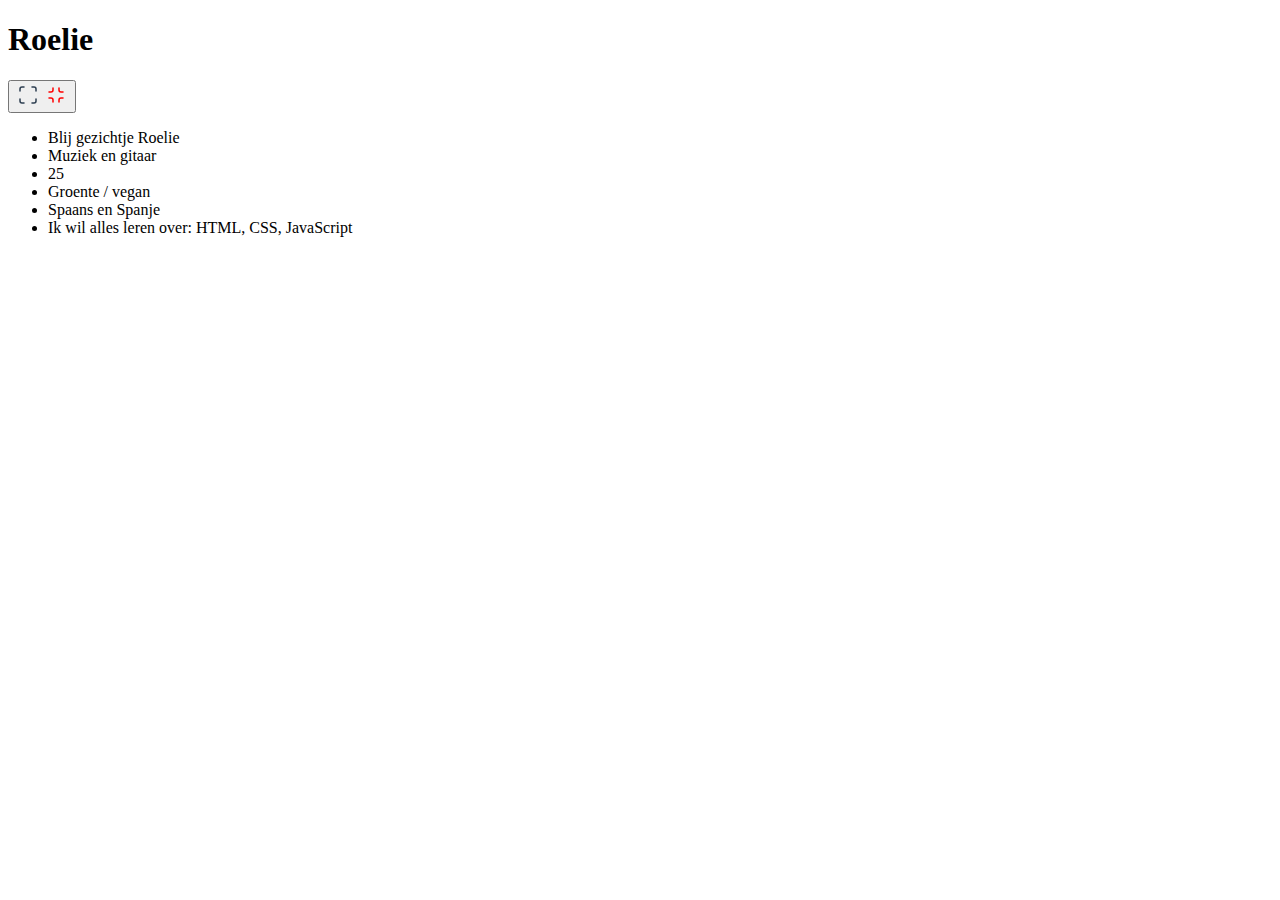
==== index.html @ 7c5d17d0 "aanpassingen gedaan" ====
<!DOCTYPE html>
<html lang="en">
<head>
  <meta charset="UTF-8">
  <meta name="viewport" content="width=device-width, initial-scale=1.0">
  <title>FDND Visitekaartje</title>
  <link rel="stylesheet" href="./styles/style.css">
</head>
<body>

<article>
  <header>
    <h1>Roelie</h1>
    <button>
      <svg xmlns="http://www.w3.org/2000/svg" width="24" height="24" viewBox="0 0 24 24" stroke-width="1.5" stroke="#2c3e50" fill="none" stroke-linecap="round" stroke-linejoin="round">
        <path stroke="none" d="M0 0h24v24H0z" fill="none"/>
        <path d="M4 8v-2a2 2 0 0 1 2 -2h2" />
        <path d="M4 16v2a2 2 0 0 0 2 2h2" />
        <path d="M16 4h2a2 2 0 0 1 2 2v2" />
        <path d="M16 20h2a2 2 0 0 0 2 -2v-2" />
      </svg>

      <svg xmlns="http://www.w3.org/2000/svg" width="24" height="24" viewBox="0 0 24 24" stroke-width="1.5" stroke="red" fill="none" stroke-linecap="round" stroke-linejoin="round">
        <path stroke="none" d="M0 0h24v24H0z" fill="none"/>
        <path d="M15 19v-2a2 2 0 0 1 2 -2h2" />
        <path d="M15 5v2a2 2 0 0 0 2 2h2" />
        <path d="M5 15h2a2 2 0 0 1 2 2v2" />
        <path d="M5 9h2a2 2 0 0 0 2 -2v-2" />
      </svg>
    </button>

  </header>
  
  

  <ul>
    <li>Blij gezichtje Roelie</li>
    <li>Muziek en gitaar</li>
    <li>25</li>
    <li>Groente / vegan</li>
    <li>Spaans en Spanje</li>
    <li>Ik wil alles leren over: HTML, CSS, JavaScript</li>
  </ul>
  
  
</article>

  <script src="./scripts/script.js"></script>
</body>
</html>
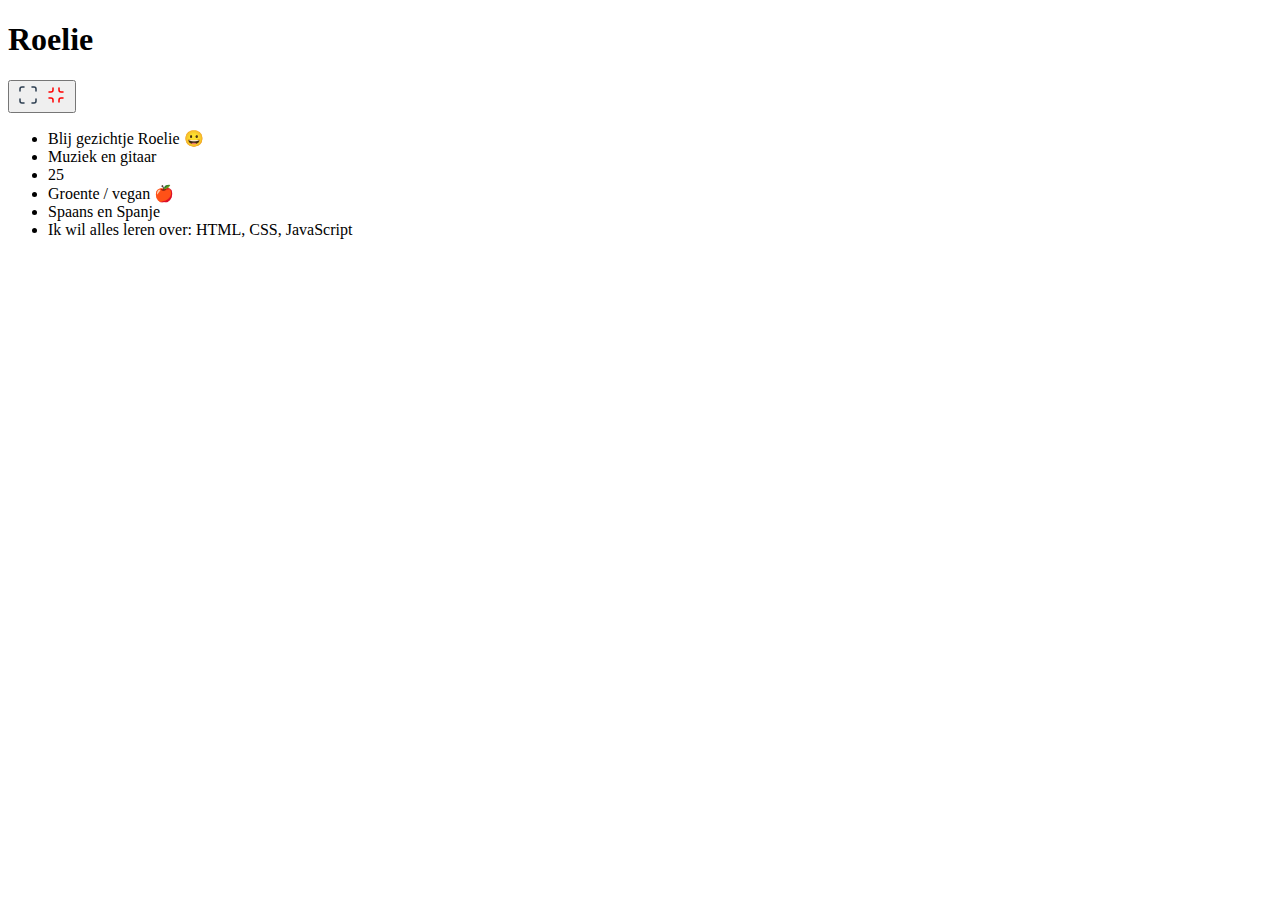
==== commit d16eb83e: "Update index.html" ====
--- a/index.html
+++ b/index.html
@@ -34,10 +34,10 @@
   
 
   <ul>
-    <li>Blij gezichtje Roelie</li>
+    <li>Blij gezichtje Roelie 😀</li>
     <li>Muziek en gitaar</li>
     <li>25</li>
-    <li>Groente / vegan</li>
+    <li>Groente / vegan 🍎 </li>
     <li>Spaans en Spanje</li>
     <li>Ik wil alles leren over: HTML, CSS, JavaScript</li>
   </ul>
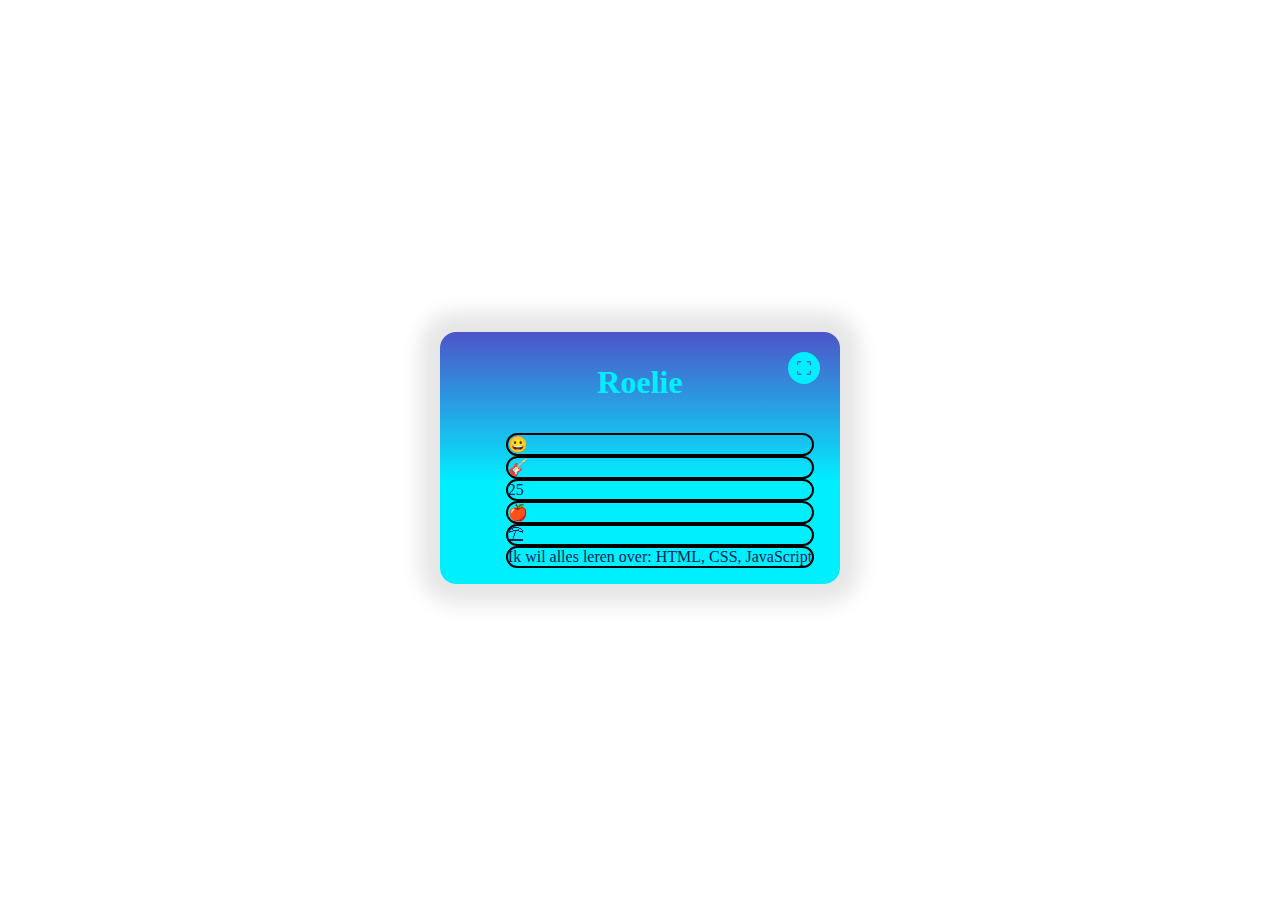
==== commit 8abca1d7: "Update index.html" ====
--- a/index.html
+++ b/index.html
@@ -34,11 +34,11 @@
   
 
   <ul>
-    <li>Blij gezichtje Roelie 😀</li>
-    <li>Muziek en gitaar</li>
+    <li>😀</li>
+    <li>🎸</li>
     <li>25</li>
-    <li>Groente / vegan 🍎 </li>
-    <li>Spaans en Spanje</li>
+    <li>🍎</li>
+    <li>⛱ </li>
     <li>Ik wil alles leren over: HTML, CSS, JavaScript</li>
   </ul>
   
--- a/styles/style.css
+++ b/styles/style.css
@@ -0,0 +1,173 @@
+* {
+  box-sizing:border-box;
+}
+
+html {
+  height:100vh;
+}
+
+body {
+  height:100vh;
+  font-family: open sans;
+  display:flex;
+  justify-content:center;
+  align-items:center;
+  color:#10214e;
+}
+
+article {
+  width:50vw;
+  max-width: 25em;
+  min-width:20em;
+  display:flex;
+  flex-direction:column;
+  align-items:center;
+  justify-content:flex-end;
+  background: rgb(0,239,255);
+  background: linear-gradient(0deg, rgba(0,239,255,1) 40%, #4e54c8 100%);
+  box-shadow:0 0 20px 20px rgba(0,0,0,.1);
+  border-radius:1rem;
+  position: relative;
+  transition:.25s;
+}
+
+header {
+  display:flex;
+  flex-direction:column;
+  justify-content:center;
+  align-items:center;
+  justify-content:flex-end;
+  
+}
+
+h1 {
+  margin:2rem 0 1rem;
+  color: rgba(0,239,255,1);
+}
+
+li {
+  border: 2px solid black;
+  border-radius: 50px;
+  list-style-type: none;
+}
+
+button {
+  border:none;
+  position: absolute;
+  right:1rem;
+  top:1rem;
+  width:2.5rem;
+  height:2.5rem;
+  transform: scale(.8);
+  background: rgba(0,239,255,1);
+  border-radius:50%;
+  padding:.25rem;
+  transition:.25s;
+}
+button:focus {
+  outline:none;
+  background:#202592;
+}
+button:focus svg {
+  stroke: rgba(0,239,255,1);
+}
+
+svg {
+  stroke: #4e54c8;
+  position: absolute;
+  top:calc(1.25rem - 12px);
+  left:calc(1.25rem - 12px);
+  transition-delay: .25s;
+}
+button svg:nth-of-type(2) {
+  opacity:0;
+  transition-delay: 0ms;
+}
+
+img {
+  width:10em;
+  border-radius:10em;
+  border:5px solid #fff;
+  box-shadow:0 0 2px 2px rgba(0,0,0,.2);
+  position:relative;
+  top:2rem;
+  transition:.25s .15s;
+}
+
+dl {
+  width:100%;
+  background: rgb(255,255,255);
+  
+  display:grid;
+  grid-template-columns: 1fr 1fr 1fr;
+  grid-template-areas:
+    "html-dd css-dd js-dd"
+    "html-dt css-dt js-dt"
+    ;
+  justify-items:center;
+  align-items:start;
+  padding:5rem 0 3rem;
+  margin-top: -3rem;
+  margin-bottom: 0;
+  text-align: center;
+}
+
+dt{
+  font-weight: bold;
+  border-top: 1px solid rgba(0,0,0,0.3);
+  padding-top: .25rem;
+  margin-top: .25rem;
+}
+dt:nth-of-type(1){ grid-area: html-dt; }
+dt:nth-of-type(2){ grid-area: css-dt; transform: translateY(1rem);}
+dt:nth-of-type(3){ grid-area: js-dt; }
+
+dd {
+  margin:0;
+  padding-left:.3rem;
+  transition:.25s .3s;
+}
+dd:nth-of-type(2){  
+  transform: translateY(1rem);
+}
+
+p { 
+  margin:0
+}
+
+article > p {
+  padding:3rem 2rem;
+  margin-top: 0;
+  background:rgba(255,255,255, 0.5);
+  text-align:center;
+  border-radius: 0 0 1rem 1rem;
+  width:100%;
+}
+
+/* expand content */
+body.expand {
+  font-size:1.15em;
+}
+
+body.expand article {
+  width:60vw;
+  max-width: 60vw;
+}
+
+body.expand button svg:first-of-type {
+  opacity:0;
+  transition-delay: 0ms;
+}
+
+body.expand button svg:nth-of-type(2) {
+  opacity:1;
+  transition-delay:.25s;
+}
+
+body.expand dd {
+  font-size: 1.75em;
+}
+
+body.expand img {
+  width:15em;
+}
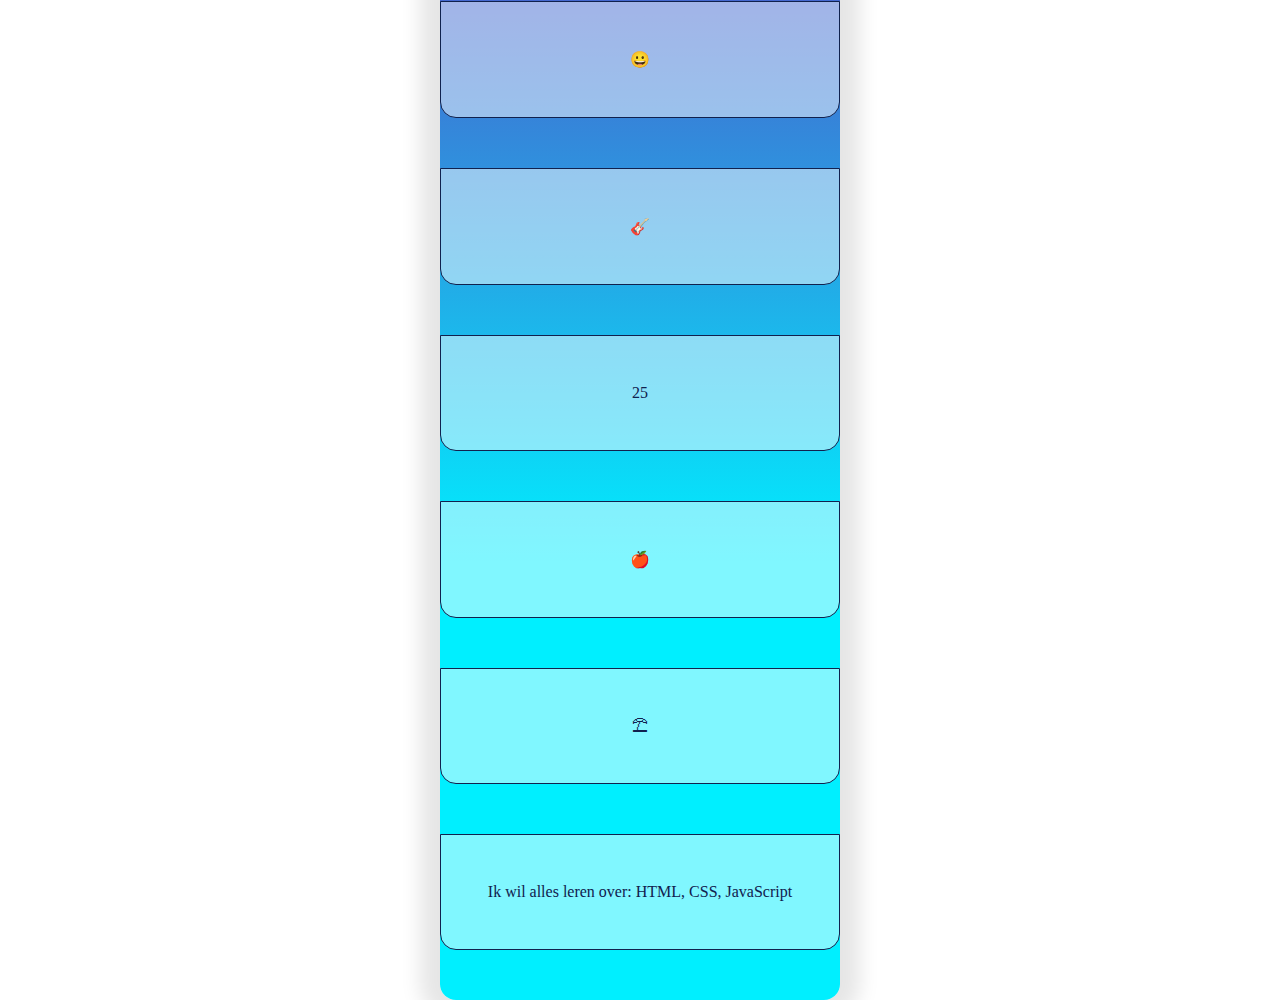
==== commit 6ee82a79: "Update index.html" ====
--- a/index.html
+++ b/index.html
@@ -33,14 +33,13 @@
   
   
 
-  <ul>
-    <li>😀</li>
-    <li>🎸</li>
-    <li>25</li>
-    <li>🍎</li>
-    <li>⛱ </li>
-    <li>Ik wil alles leren over: HTML, CSS, JavaScript</li>
-  </ul>
+  <p>😀</p>
+  <p>🎸</p>
+  <p>25</p>
+  <p>🍎</p>
+  <p>⛱</p> 
+  <p>Ik wil alles leren over: HTML, CSS, JavaScript</p>
+ 
   
   
 </article>
--- a/styles/style.css
+++ b/styles/style.css
@@ -49,6 +49,7 @@
   border: 2px solid black;
   border-radius: 50px;
   list-style-type: none;
+  margin:50px;
 }
 
 button {
@@ -132,7 +133,9 @@
 }
 
 p { 
-  margin:0
+  margin:50px;
+  border: solid 1px;
+  border-radius: 5px;
 }
 
 article > p {
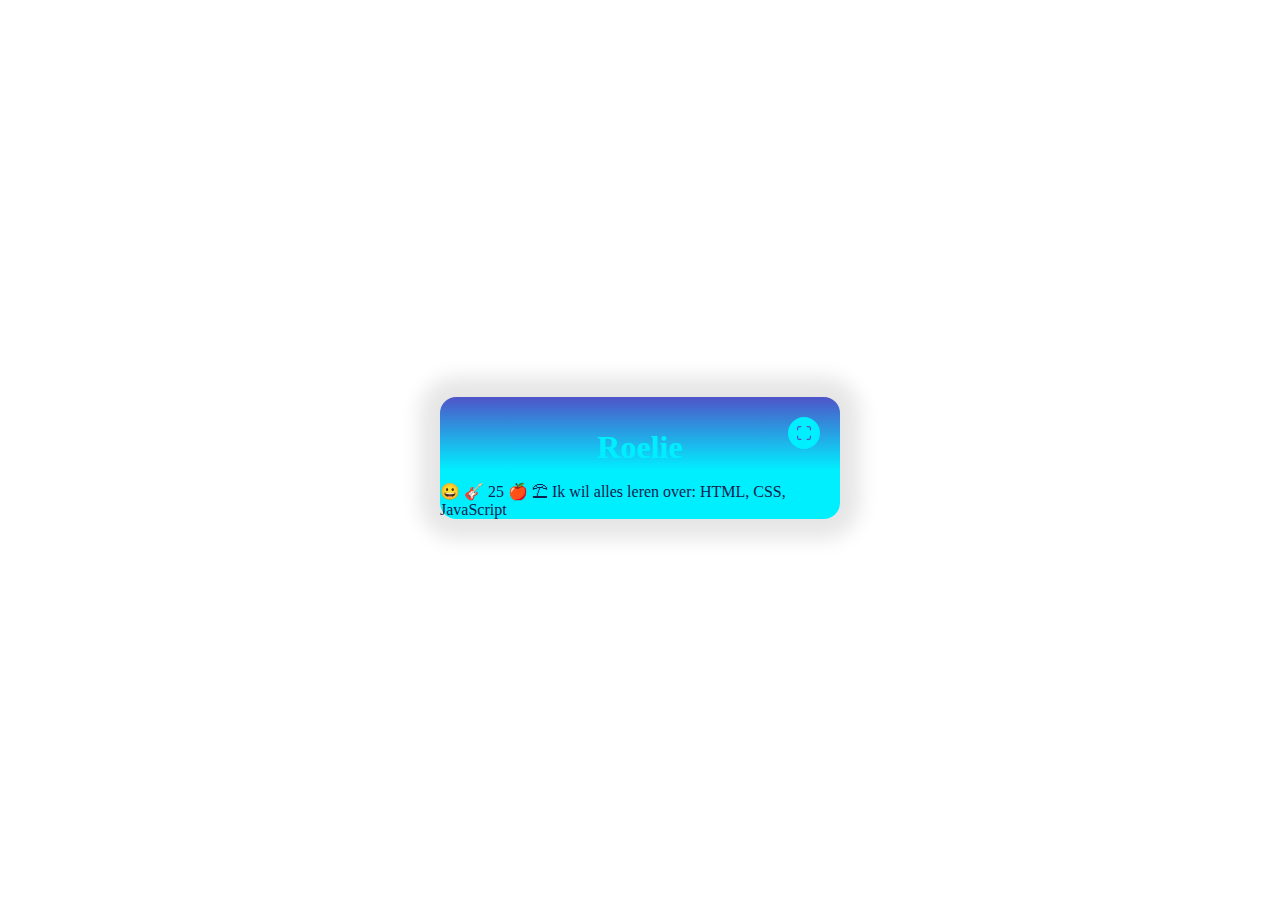
==== commit 9b5bd2bd: "wijzigingen" ====
--- a/index.html
+++ b/index.html
@@ -33,12 +33,12 @@
   
   
 
-  <p>😀</p>
-  <p>🎸</p>
-  <p>25</p>
-  <p>🍎</p>
-  <p>⛱</p> 
-  <p>Ik wil alles leren over: HTML, CSS, JavaScript</p>
+😀
+🎸
+25
+🍎
+⛱
+Ik wil alles leren over: HTML, CSS, JavaScript
  
   
   
--- a/styles/style.css
+++ b/styles/style.css
@@ -132,11 +132,6 @@
   transform: translateY(1rem);
 }
 
-p { 
-  margin:50px;
-  border: solid 1px;
-  border-radius: 5px;
-}
 
 article > p {
   padding:3rem 2rem;
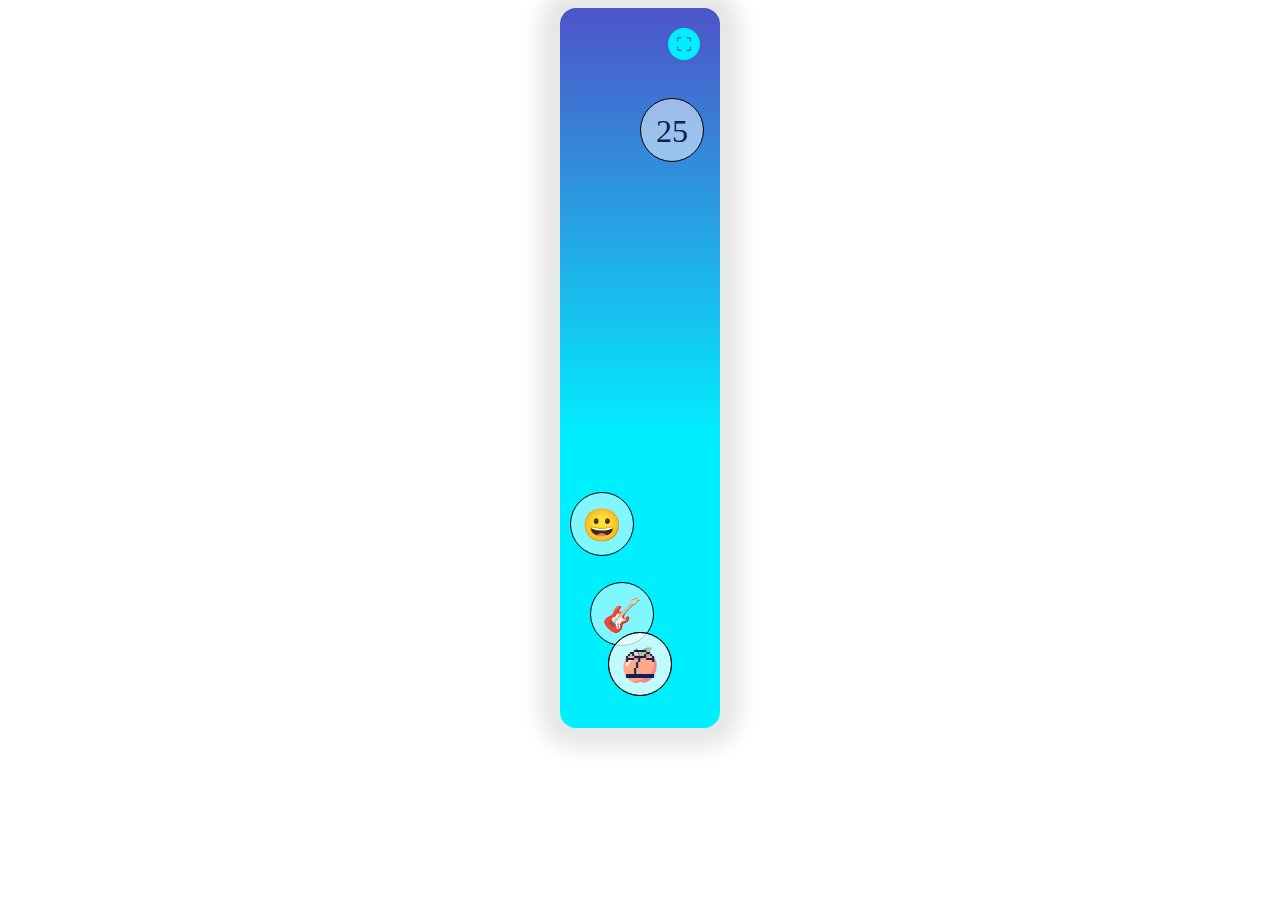
==== commit a1ee65c1: "aanpassingen rondjes" ====
--- a/index.html
+++ b/index.html
@@ -32,14 +32,19 @@
   </header>
   
   
-
-😀
-🎸
-25
-🍎
-⛱
-Ik wil alles leren over: HTML, CSS, JavaScript
- 
+  <p>25</p>
+  <p >😀</p>
+  <p >🎸</p>
+  <p >🍎</p>
+  <p >⛱</p>
+  
+  
+  <!-- 
+  25
+  
+  
+  Ik wil alles leren over: HTML, CSS, JavaScript
+  -->
   
   
 </article>
--- a/styles/style.css
+++ b/styles/style.css
@@ -2,12 +2,8 @@
   box-sizing:border-box;
 }
 
-html {
-  height:100vh;
-}
-
 body {
-  height:100vh;
+ 
   font-family: open sans;
   display:flex;
   justify-content:center;
@@ -16,9 +12,9 @@
 }
 
 article {
-  width:50vw;
+  height:80vh;
   max-width: 25em;
-  min-width:20em;
+  min-width:10em;
   display:flex;
   flex-direction:column;
   align-items:center;
@@ -45,12 +41,6 @@
   color: rgba(0,239,255,1);
 }
 
-li {
-  border: 2px solid black;
-  border-radius: 50px;
-  list-style-type: none;
-  margin:50px;
-}
 
 button {
   border:none;
@@ -85,62 +75,40 @@
   transition-delay: 0ms;
 }
 
-img {
-  width:10em;
-  border-radius:10em;
-  border:5px solid #fff;
-  box-shadow:0 0 2px 2px rgba(0,0,0,.2);
-  position:relative;
-  top:2rem;
-  transition:.25s .15s;
-}
 
-dl {
-  width:100%;
-  background: rgb(255,255,255);
-  
-  display:grid;
-  grid-template-columns: 1fr 1fr 1fr;
-  grid-template-areas:
-    "html-dd css-dd js-dd"
-    "html-dt css-dt js-dt"
-    ;
-  justify-items:center;
-  align-items:start;
-  padding:5rem 0 3rem;
-  margin-top: -3rem;
-  margin-bottom: 0;
-  text-align: center;
-}
-
-dt{
-  font-weight: bold;
-  border-top: 1px solid rgba(0,0,0,0.3);
-  padding-top: .25rem;
-  margin-top: .25rem;
-}
-dt:nth-of-type(1){ grid-area: html-dt; }
-dt:nth-of-type(2){ grid-area: css-dt; transform: translateY(1rem);}
-dt:nth-of-type(3){ grid-area: js-dt; }
-
-dd {
-  margin:0;
-  padding-left:.3rem;
-  transition:.25s .3s;
-}
-dd:nth-of-type(2){  
-  transform: translateY(1rem);
-}
 
 
 article > p {
-  padding:3rem 2rem;
+  padding:0;
   margin-top: 0;
   background:rgba(255,255,255, 0.5);
   text-align:center;
   border-radius: 0 0 1rem 1rem;
   width:100%;
+  line-height:2em;
+  border: solid 1px black;
+  border-radius: 50%;
+  height:2em;
+  width: 2em;
+  font-size:2em;
+  position: absolute;
+  
 }
+article p:nth-of-type(1) {
+  left:80px;
+  top:90px
+}
+article p:nth-of-type(2) {
+  left:10px;
+  bottom:140px
+}
+article p:nth-of-type(3) {
+  left:30px;
+  bottom:50px
+}
+
+
+
 
 /* expand content */
 body.expand {
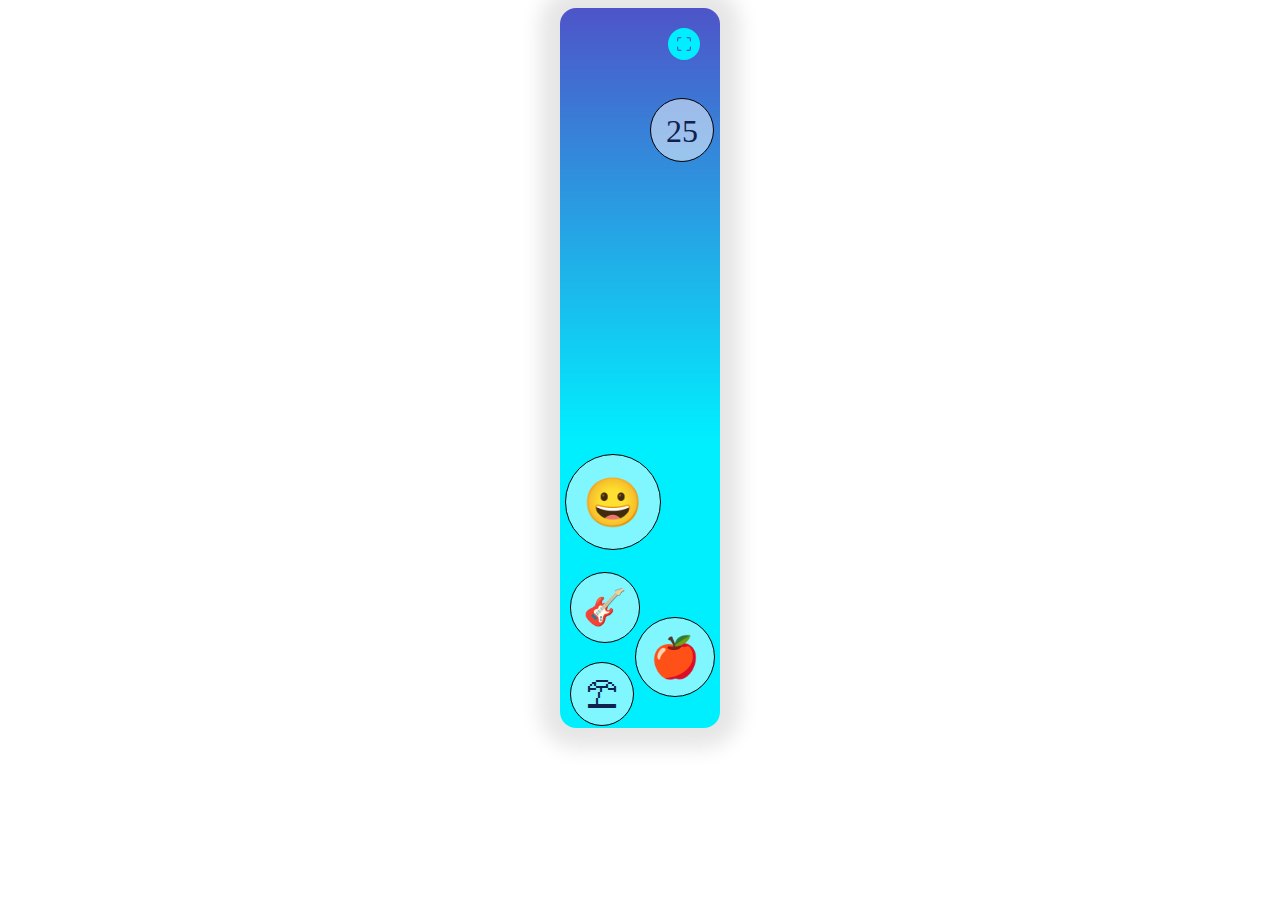
==== commit 281c9578: "aanpassingen" ====
--- a/index.html
+++ b/index.html
@@ -30,8 +30,8 @@
     </button>
 
   </header>
-  
-  
+ 
+ 
   <p>25</p>
   <p >😀</p>
   <p >🎸</p>
--- a/styles/style.css
+++ b/styles/style.css
@@ -2,7 +2,10 @@
   box-sizing:border-box;
 }
 
-body {
+
+
+
+  body {
  
   font-family: open sans;
   display:flex;
@@ -95,20 +98,38 @@
   
 }
 article p:nth-of-type(1) {
-  left:80px;
-  top:90px
+  left:90px;
+  top:90px;
+  transition:1s;
 }
 article p:nth-of-type(2) {
-  left:10px;
-  bottom:140px
+  left:5px;
+  bottom:130px;
+  font-size:3em;
+  transition: 1s;
 }
 article p:nth-of-type(3) {
-  left:30px;
-  bottom:50px
+  left:10px;
+  bottom:50px;
+  font-size: 2.2em;
+  transition: 1s
 }
 
+article p:nth-of-type(4) {
+  left:75px;
+  bottom:-9px;
+  font-size: 2.5em;
+  transition:1s;
+}
+article p:nth-of-type(5) {
+  left:10px;
+  bottom:-30px;
+  transition: 1s;
+}
 
-
+p:hover {
+  transform: rotate(360deg)
+}
 
 /* expand content */
 body.expand {
@@ -137,3 +158,4 @@
 body.expand img {
   width:15em;
 }
+
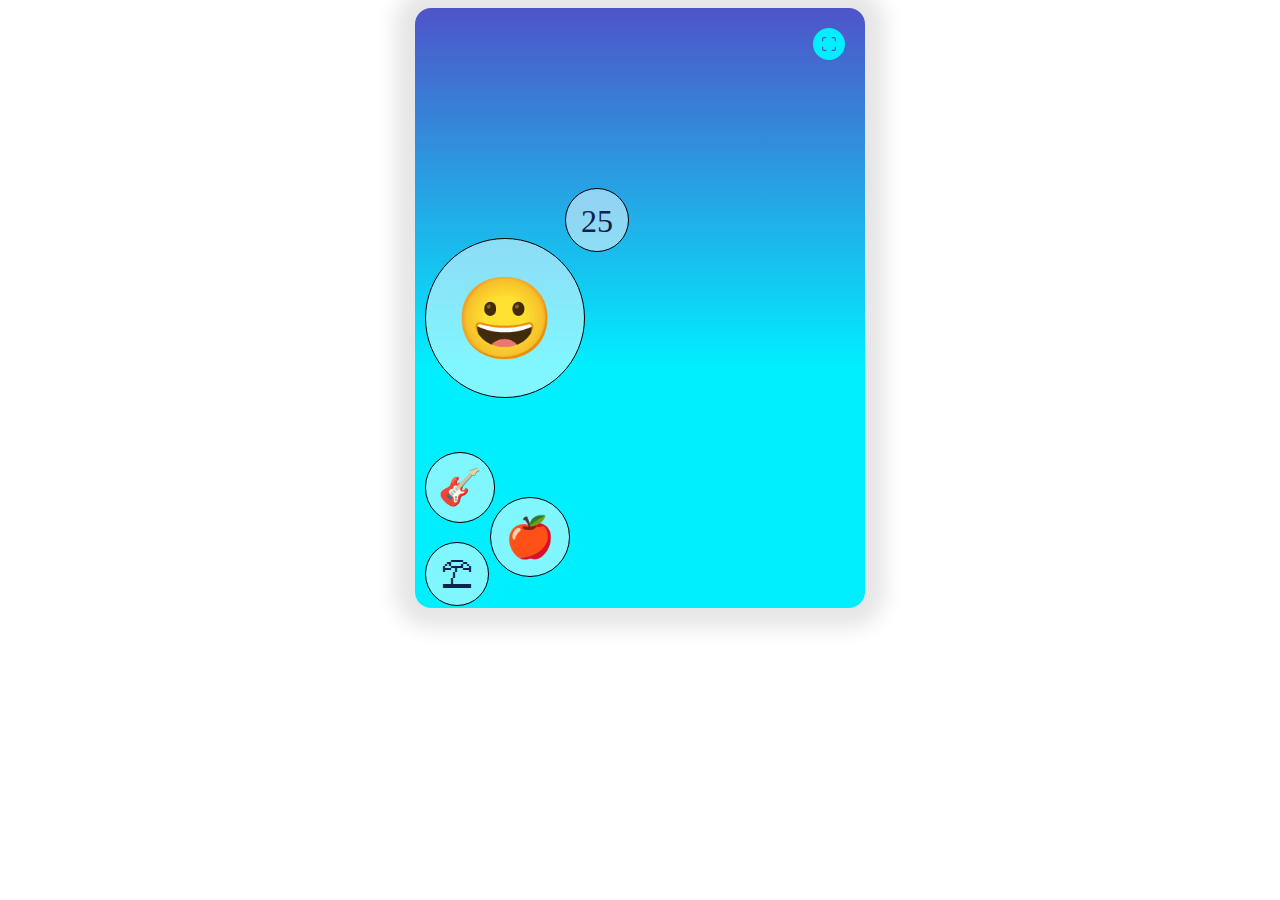
==== commit 72890bb9: "aanpassingen" ====
--- a/index.html
+++ b/index.html
@@ -39,12 +39,9 @@
   <p >⛱</p>
   
   
-  <!-- 
-  25
   
+  <!-- <p>Ik wil alles leren over: HTML, CSS, JavaScript</p> -->
   
-  Ik wil alles leren over: HTML, CSS, JavaScript
-  -->
   
   
 </article>
--- a/styles/style.css
+++ b/styles/style.css
@@ -15,9 +15,8 @@
 }
 
 article {
-  height:80vh;
-  max-width: 25em;
-  min-width:10em;
+  height:600px;
+  width:450px;
   display:flex;
   flex-direction:column;
   align-items:center;
@@ -98,14 +97,14 @@
   
 }
 article p:nth-of-type(1) {
-  left:90px;
-  top:90px;
+  left:150px;
+  top:180px;
   transition:1s;
 }
 article p:nth-of-type(2) {
-  left:5px;
+  left:10px;
   bottom:130px;
-  font-size:3em;
+  font-size:5em;
   transition: 1s;
 }
 article p:nth-of-type(3) {
